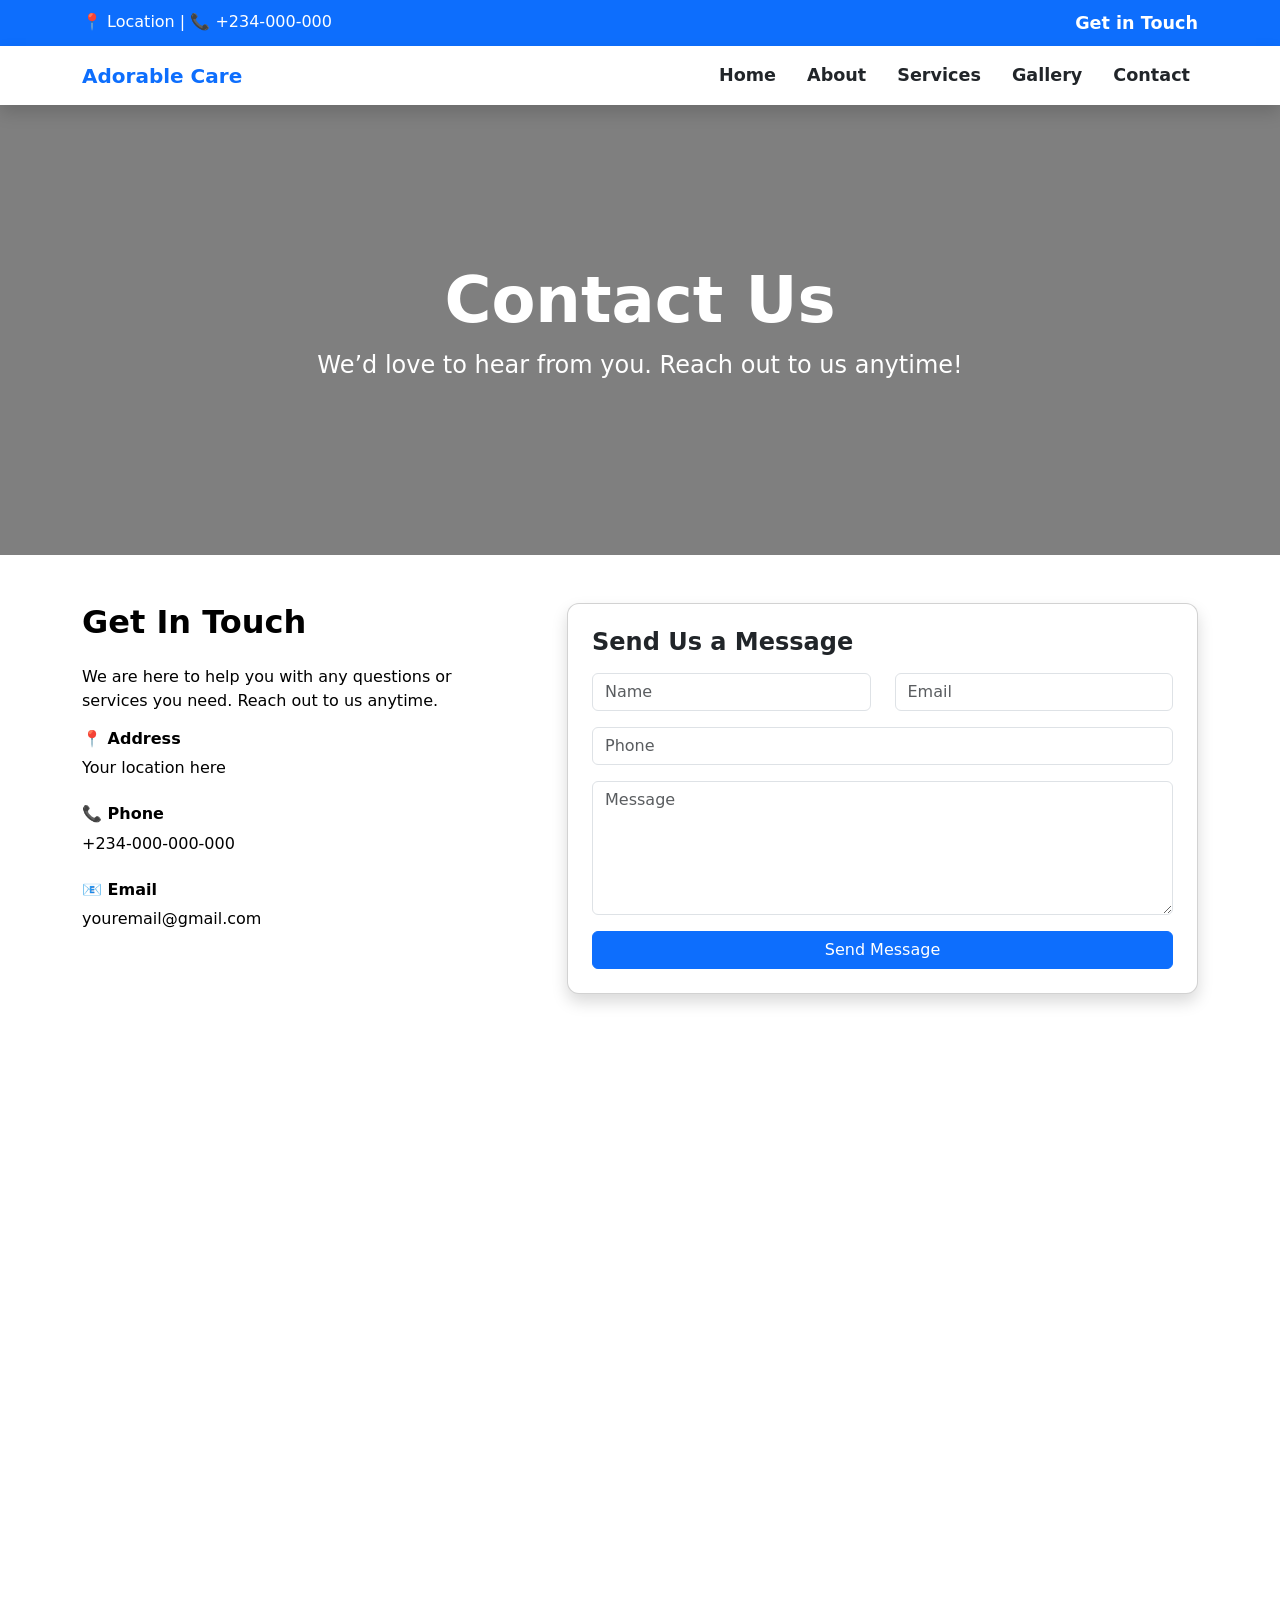
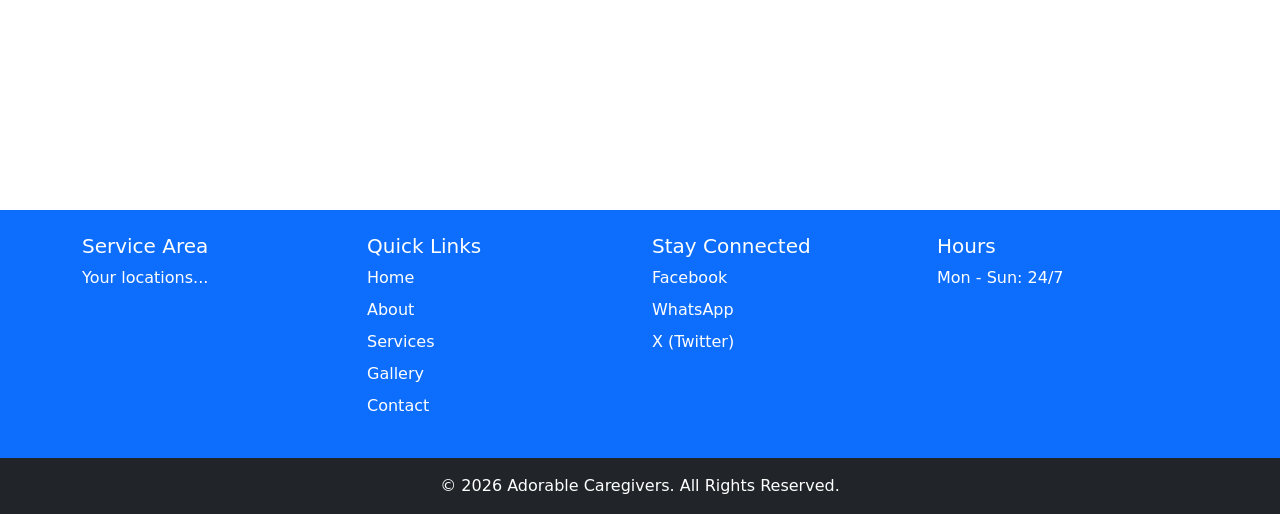
==== contact.html @ 74e001a1 "Add files via upload" ====
<!DOCTYPE html>
<html lang="en">
<head>
    <meta charset="UTF-8">
    <meta name="viewport" content="width=device-width, initial-scale=1.0">
    <title>Gallery - Adorable Caregivers</title>

    <link href="https://cdn.jsdelivr.net/npm/bootstrap@5.3.0/dist/css/bootstrap.min.css" rel="stylesheet">
<link rel="stylesheet" href="css/style.css">
<link rel="stylesheet" href="https://cdnjs.cloudflare.com/ajax/libs/font-awesome/6.5.0/css/all.min.css">

</head>
<body>

<!-- TOP BAR -->
<div class="top-bar">
    <div class="container d-flex justify-content-between">
        <div>📍 Location | 📞 +234-000-000</div>
        <div><a href="contact.html">Get in Touch</a></div>
    </div>
</div>

<!-- NAVBAR -->
<nav class="navbar navbar-expand-lg bg-white shadow">
<div class="container">
    <a class="navbar-brand fw-bold text-primary">Adorable Care</a>

    <button class="navbar-toggler" data-bs-toggle="collapse" data-bs-target="#navContact">
        <span class="navbar-toggler-icon"></span>
    </button>

    <div class="collapse navbar-collapse" id="navContact">
        <ul class="navbar-nav ms-auto">
            <li class="nav-item"><a class="nav-link text-dark fw-semibold" href="index.html">Home</a></li>
            <li class="nav-item"><a class="nav-link text-dark fw-semibold" href="about.html">About</a></li>
            <li class="nav-item"><a class="nav-link text-dark fw-semibold" href="services.html">Services</a></li>
            <li class="nav-item"><a class="nav-link text-dark fw-semibold" href="gallery.html">Gallery</a></li>
            <li class="nav-item"><a class="nav-link text-dark fw-semibold" href="contact.html">Contact</a></li>
        </ul>
    </div>
</div>
</nav>

<!-- HERO SECTION -->
<section class="hero-contact d-flex align-items-center justify-content-center text-center">
    <div class="hero-content">
        <h1 class="display-4 fw-bold text-white">Contact Us</h1>
        <p class="lead text-white">We’d love to hear from you. Reach out to us anytime!</p>
    </div>
</section>

<section class="container py-5">
  <div class="row g-5 align-items-start">

    <!-- LEFT SIDE: CONTACT INFO -->
    <div class="col-lg-5">
      <h2 class="fw-bold mb-4">Get In Touch</h2>
      <p>We are here to help you with any questions or services you need. Reach out to us anytime.</p>

      <div class="mb-4">
        <h6 class="fw-bold">📍 Address</h6>
        <p>Your location here</p>
      </div>

      <div class="mb-4">
        <h6 class="fw-bold">📞 Phone</h6>
        <p>+234-000-000-000</p>
      </div>

      <div class="mb-4">
        <h6 class="fw-bold">📧 Email</h6>
        <p>youremail@gmail.com</p>
      </div>
    </div>

    <!-- RIGHT SIDE: CONTACT FORM -->
    <div class="col-lg-7">
      <div class="card shadow p-4">
        <h4 class="mb-3 fw-bold">Send Us a Message</h4>

        <!-- Alert -->
        <div id="alert-placeholder"></div>

        <form id="contactForm">
          <div class="row">
            <div class="col-md-6 mb-3">
              <input class="form-control" name="name" placeholder="Name" required>
            </div>
            <div class="col-md-6 mb-3">
              <input class="form-control" type="email" name="email" placeholder="Email" required>
            </div>
          </div>

          <div class="mb-3">
            <input class="form-control" name="phone" placeholder="Phone">
          </div>

          <div class="mb-3">
            <textarea class="form-control" name="message" rows="5" placeholder="Message" required></textarea>
          </div>

          <button class="btn btn-primary w-100">Send Message</button>
        </form>
      </div>
    </div>

  </div>
</section>

<!-- GOOGLE MAP SECTION -->
<section class="container-fluid px-0 mb-5">
    <div class="ratio ratio-16x9">
        <iframe 
            src="https://www.google.com/maps/embed?pb=!1m18!1m12!1m3!1d3960.123456789!2d7.123456789!3d9.123456789!2m3!1f0!2f0!3f0!3m2!1i1024!2i768!4f13.1!3m3!1m2!1s0x11b1234567890%3A0x1234567890abcdef!2sAdorable%20Caregivers!5e0!3m2!1sen!2sng!4v1678901234567!5m2!1sen!2sng" 
            style="border:0;" allowfullscreen="" loading="lazy"></iframe>
    </div>
</section>

<!-- FOOTER TOP -->
<section class="footer-top text-white p-4 bg-primary">
<div class="container">
<div class="row">

<div class="col-md-3">
<h5>Service Area</h5>
<p>Your locations...</p>
</div>

<div class="col-md-3">
<h5>Quick Links</h5>
<ul class="footer-links">
    <li><a href="index.html">Home</a></li>
    <li><a href="about.html">About</a></li>
    <li><a href="services.html">Services</a></li>
    <li><a href="gallery.html">Gallery</a></li>
    <li><a href="contact.html">Contact</a></li>
</ul>
</div>

<div class="col-md-3">
<h5>Stay Connected</h5>
<ul class="footer-links">
    <li><a href="https://facebook.com/yourpage" target="_blank">Facebook</a></li>
    <li><a href="https://wa.me/2340000000000" target="_blank">WhatsApp</a></li>
    <li><a href="https://twitter.com/yourpage" target="_blank">X (Twitter)</a></li>
</ul>
</div>

<div class="col-md-3">
<h5>Hours</h5>
<p>Mon - Sun: 24/7</p>
</div>

</div>
</div>
</section>

<!-- FOOTER -->
<footer class="text-center text-white p-3 bg-dark">
© 2026 Adorable Caregivers. All Rights Reserved.
</footer>

<script src="https://cdn.jsdelivr.net/npm/bootstrap@5.3.0/dist/js/bootstrap.bundle.min.js"></script>
<link rel="stylesheet" href="style.css">

<!-- JS to handle email submission via PHP -->
<script>
document.getElementById('contactForm').addEventListener('submit', function(e){
    e.preventDefault();
    var form = e.target;
    var formData = new FormData(form);
    
    fetch('process.php', {
        method: 'POST',
        body: formData
    })
    .then(res => res.text())
    .then(data => {
        var alertPlaceholder = document.getElementById('alert-placeholder');
        if(data.includes('Thank you')) {
            alertPlaceholder.innerHTML = '<div class="alert alert-success" role="alert">' + data + '</div>';
            form.reset();
        } else {
            alertPlaceholder.innerHTML = '<div class="alert alert-danger" role="alert">' + data + '</div>';
        }
        window.scrollTo({ top: 0, behavior: 'smooth' });
    })
    .catch(err => console.error(err));
});
</script>

<!-- Back to Top Button -->
<button id="backToTopBtn" class="btn btn-primary shadow rounded">
    <i class="fas fa-arrow-up"></i>
</button>

<script>
let backToTopBtn = document.getElementById("backToTopBtn");

window.onscroll = function() {
    if (document.body.scrollTop > 200 || document.documentElement.scrollTop > 200) {
        backToTopBtn.style.display = "block";
    } else {
        backToTopBtn.style.display = "none";
    }
};

backToTopBtn.addEventListener("click", function() {
    window.scrollTo({
        top: 0,
        behavior: "smooth"
    });
});
</script>

</body>
</html>
---- style.css ----
body {
    color: #000;
}

/* TOP BAR */
.top-bar {
    background: #0d6efd;
    color: white;
    padding: 10px 0;
}

.top-bar a {
    color: white;
    text-decoration: none;
    font-size: 1.1rem;   /* increase size */
    font-weight: 600;
}

/* NAVBAR LINKS - BIGGER & BOLDER */
.navbar-nav .nav-link {
    font-size: 1.1rem;   /* increase size */
    font-weight: 600;    /* make bold */
    margin-left: 15px;   /* spacing between links */
    transition: 0.3s;
}

/* HOVER EFFECT (optional but nice) */
.navbar-nav .nav-link:hover {
    color: #0d6efd;
}

/* HERO FULL SCREEN */
/* FORCE FULL HEIGHT */
#heroCarousel,
#heroCarousel .carousel-inner,
#heroCarousel .carousel-item {
    height: 100vh;
}

/* SLIDE BACKGROUND */
.hero-slide {
    height: 100vh;
    width: 100%;
    background-size: cover;
    background-position: center;
    position: relative;
}

/* DARK OVERLAY */
.hero-slide::before {
    content: "";
    position: absolute;
    top: 0;
    left: 0;
    width: 100%;
    height: 100%;
    background: rgba(0, 0, 0, 0.6);
}

/* PERFECT CENTERING */
.hero-content {
    position: absolute;
    top: 50%;
    left: 50%;
    transform: translate(-50%, -50%);
    text-align: center;
    color: white;
    width: 100%;
    padding: 20px;
}

/* BIG TEXT */
.hero-content h1 {
    font-size: 4.5rem;
    font-weight: 700;
}

.hero-content p {
    font-size: 1.5rem;
}

/* CENTER CONTENT */
.hero-content {
    position: absolute;
    top: 50%;
    left: 50%;
    transform: translate(-50%, -50%);
    text-align: center;
    color: white;
    width: 100%;
    padding: 0 20px;
}

/* BIG TEXT */
.hero-content h1 {
    font-size: 4rem;
    font-weight: bold;
}

.hero-content p {
    font-size: 1.5rem;
}

/* FEATURE BOX */
.feature-box {
    padding: 20px;
    border-radius: 10px;
    background: #f8f9fa;
}

.feature-box i {
    font-size: 40px;
    color: #0d6efd;
}

/* SERVICE BOX */
.service-box img {
    width: 100%;
    border-radius: 10px;
}

/* SPECIALIZATION */
.spec-box {
    padding: 20px;
    background: #20c997;
    color: white;
    border-radius: 8px;
}

/* FOOTER */
.footer-top {
    background: #0d6efd;
}

/* FOOTER LINKS */
.footer-links {
    list-style: none;
    padding: 0;
}

.footer-links li {
    margin-bottom: 8px;
}

.footer-links a {
    color: white;
    text-decoration: none;
}

.footer-links a:hover {
    text-decoration: underline;
}

/* for contact page */
.hero-contact {
    height: 50vh; /* half screen */
    background: url('https://media.istockphoto.com/id/1477483038/photo/doctors-nurse-or-laptop-in-night-healthcare-planning-research-or-surgery-teamwork-in-wellness.jpg?s=612x612&w=0&k=20&c=zl6vZU339QIPVzSV6wUTW3kXVNFfcyz9QXzrZ9FBsD8=') center/cover no-repeat;
    position: relative;
}

.hero-contact::before {
    content: "";
    position: absolute;
    top: 0; left: 0;
    width: 100%; height: 100%;
    background: rgba(0,0,0,0.5); /* overlay */
}

.hero-contact .hero-content {
    position: absolute;
    top: 50%; left: 50%;
    transform: translate(-50%, -50%);
    color: white;
    text-align: center;
    padding: 20px;
}
/* CONTACT SECTION IMPROVEMENT */
.card {
    border-radius: 12px;
}

.card:hover {
    transform: translateY(-5px);
    transition: 0.3s;
}

/* for about page */
/* HERO SECTION ABOUT US */
.hero-about {
    height: 50vh; /* half screen */
    background: url('https://media.istockphoto.com/id/1477483038/photo/doctors-nurse-or-laptop-in-night-healthcare-planning-research-or-surgery-teamwork-in-wellness.jpg?s=612x612&w=0&k=20&c=zl6vZU339QIPVzSV6wUTW3kXVNFfcyz9QXzrZ9FBsD8=') center/cover no-repeat;
    position: relative;
}

.hero-about::before {
    content: "";
    position: absolute;
    top: 0; left: 0;
    width: 100%; height: 100%;
    background: rgba(0,0,0,0.5); /* overlay */
}

.hero-about .hero-content {
    position: absolute;
    top: 50%; left: 50%;
    transform: translate(-50%, -50%);
    color: white;
    text-align: center;
    padding: 20px;
}


/* for services page */
/* HERO SECTION SERVICES */
.hero-services {
    height: 50vh;
    background: url('https://media.istockphoto.com/id/1477483038/photo/doctors-nurse-or-laptop-in-night-healthcare-planning-research-or-surgery-teamwork-in-wellness.jpg?s=612x612&w=0&k=20&c=zl6vZU339QIPVzSV6wUTW3kXVNFfcyz9QXzrZ9FBsD8=') center/cover no-repeat;
    position: relative;
}

.hero-services::before {
    content: "";
    position: absolute;
    top: 0; left: 0;
    width: 100%; height: 100%;
    background: rgba(0,0,0,0.5);
}

.hero-services .hero-content {
    position: absolute;
    top: 50%; left: 50%;
    transform: translate(-50%, -50%);
    color: white;
    text-align: center;
    padding: 20px;
}

/* for gallery page */
/* HERO SECTION */
.hero-gallery {
    height: 50vh;
    background: url('https://media.istockphoto.com/id/1477483038/photo/doctors-nurse-or-laptop-in-night-healthcare-planning-research-or-surgery-teamwork-in-wellness.jpg?s=612x612&w=0&k=20&c=zl6vZU339QIPVzSV6wUTW3kXVNFfcyz9QXzrZ9FBsD8=') center/cover no-repeat;
    position: relative;
}

.hero-gallery::before {
    content: "";
    position: absolute;
    top: 0; left: 0;
    width: 100%; height: 100%;
    background: rgba(0,0,0,0.5);
}

.hero-gallery .hero-content {
    position: absolute;
    top: 50%; left: 50%;
    transform: translate(-50%, -50%);
    color: white;
    text-align: center;
    padding: 20px;
}

/* GALLERY IMAGES HOVER */
.gallery-img {
    overflow: hidden;
    border-radius: 8px;
}

.gallery-img img {
    width: 100%;
    height: auto;
    transition: transform 0.5s ease;
}

.gallery-img:hover img {
    transform: scale(1.1);
}

/* BACK TO TOP BUTTON STYLING */
#backToTopBtn {
    position: fixed;
    bottom: 30px;
    right: 30px;
    z-index: 999;
    display: none; /* hidden by default */
    width: 50px;
    height: 50px;
    border-radius: 50%;
    font-size: 20px;
    text-align: center;
    line-height: 50px;
    cursor: pointer;
    transition: background-color 0.3s, transform 0.3s;
}

#backToTopBtn:hover {
    background-color: #0056b3; /* darker blue on hover */
    transform: scale(1.1);
}

/* HOVER EFFECT FOR FEATURE CARDS */
.card-hover {
    transition: transform 0.3s ease, box-shadow 0.3s ease;
    cursor: pointer;
}

.card-hover:hover {
    transform: translateY(-10px); /* lift effect */
    box-shadow: 0 15px 25px rgba(0,0,0,0.3); /* bigger shadow on hover */
}

/* OPTIONAL: icon color change on hover */
.card-hover:hover i {
    color: #007bff; /* change icon color to blue */
    transform: scale(1.2); /* slight icon grow */
    transition: transform 0.3s ease, color 0.3s ease;
}
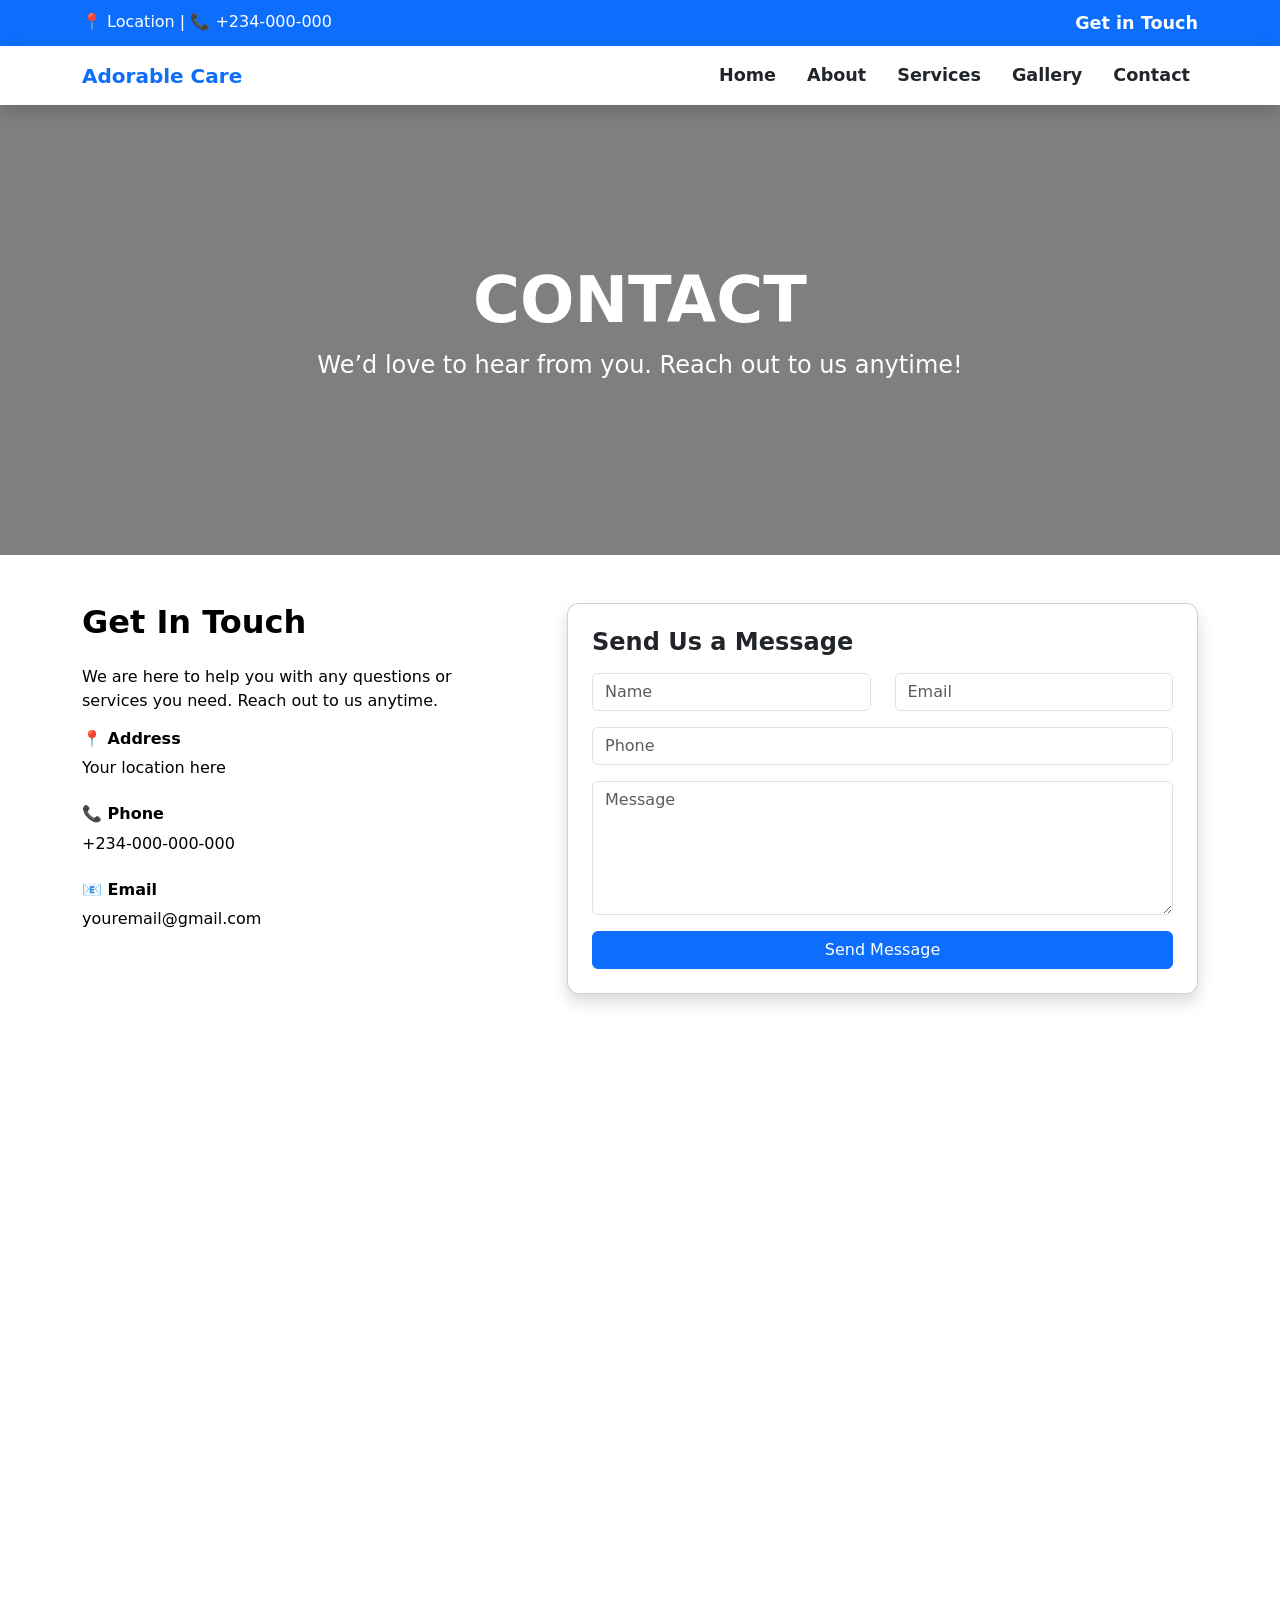
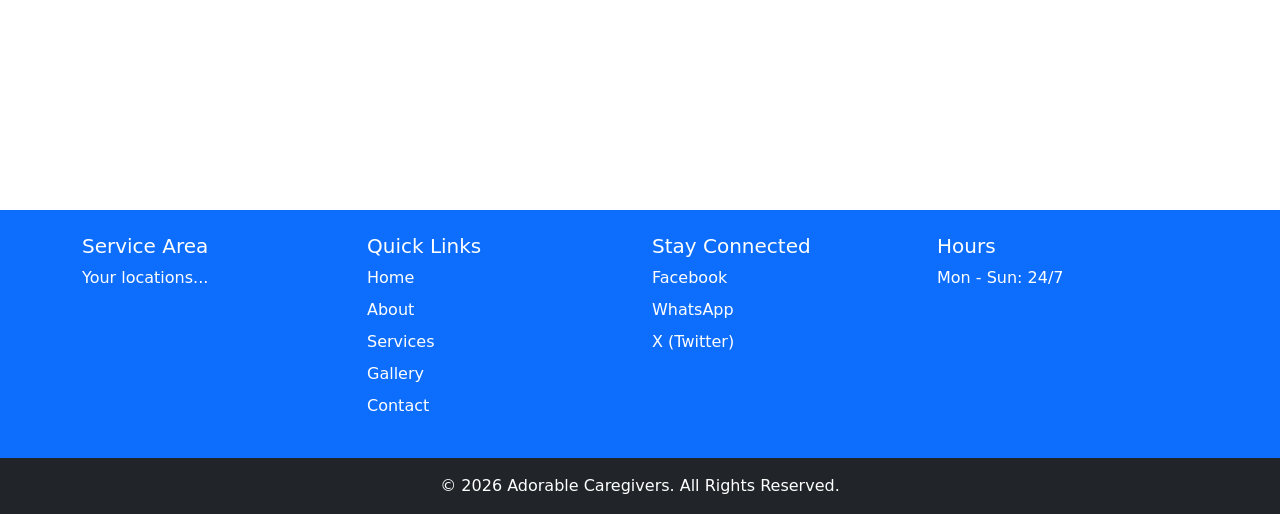
==== commit f80eedda: "Update contact.html" ====
--- a/contact.html
+++ b/contact.html
@@ -44,7 +44,7 @@
 <!-- HERO SECTION -->
 <section class="hero-contact d-flex align-items-center justify-content-center text-center">
     <div class="hero-content">
-        <h1 class="display-4 fw-bold text-white">Contact Us</h1>
+        <h1 class="display-4 fw-bold text-white">CONTACT</h1>
         <p class="lead text-white">We’d love to hear from you. Reach out to us anytime!</p>
     </div>
 </section>
@@ -214,4 +214,4 @@
 </script>
 
 </body>
-</html>+</html>
